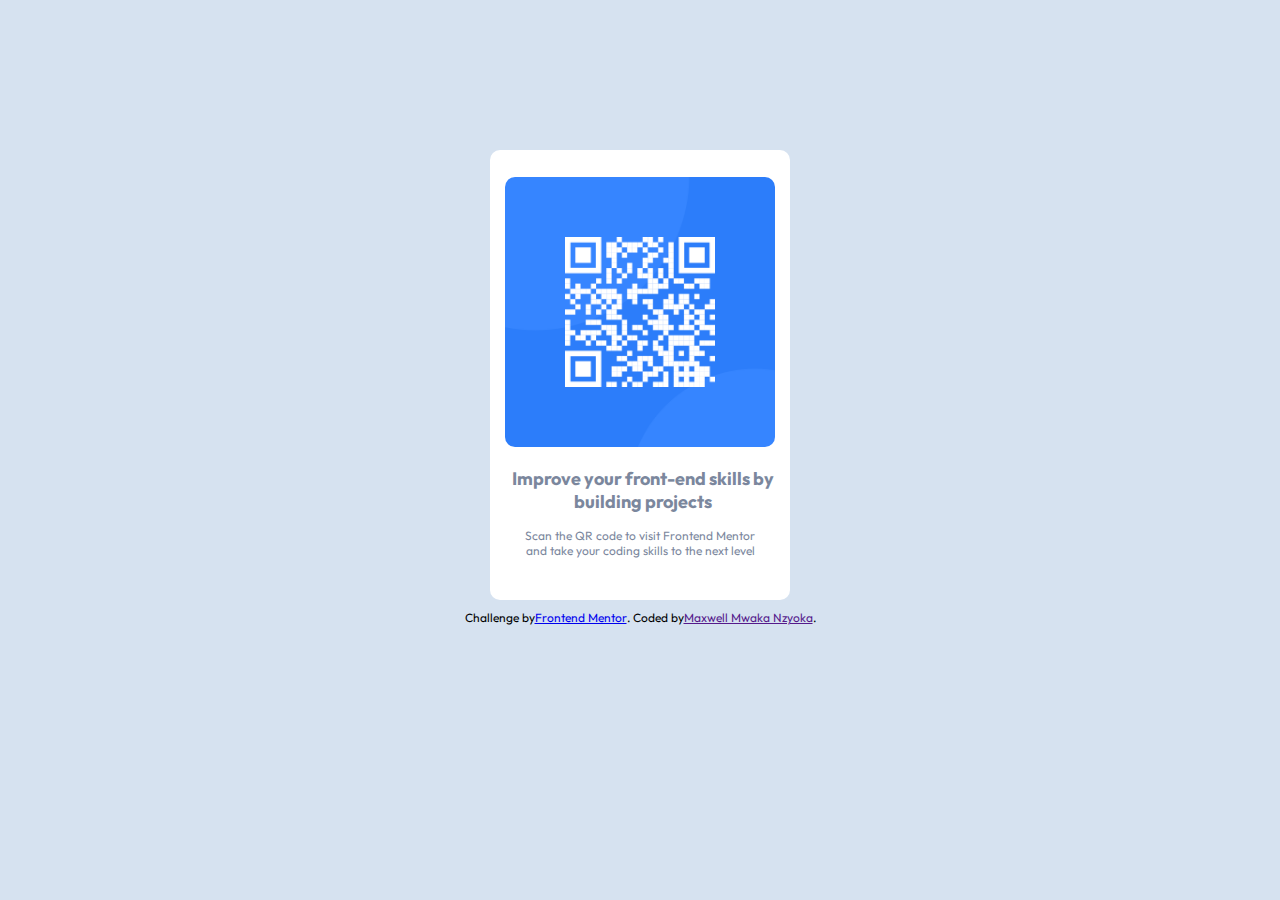
==== index.html @ 835aaf46 "Initial commit" ====
<!DOCTYPE html>
<html lang="en">
<head>
  <meta charset="UTF-8">
  <meta name="viewport" content="width=device-width, initial-scale=1.0">

  <link rel="icon" type="image/png" sizes="32x32" href="./images/favicon-32x32.png">

  <link rel="stylesheet" href="style.css">
  
  <title>Frontend Mentor | QR code component</title>

</head>
<body>
  <div class="container-card"> 
    <img src="images/image-qr-code.png" alt="" class="card-img">

    <h2 class="card-text">Improve your front-end skills by building projects</h2>

    <p class="card-paragraph">Scan the QR code to visit Frontend Mentor and take your coding skills to the next level</p>

  </div>

  <div class="attribution">

    Challenge by <a href="https://www.frontendmentor.io?ref=challenge" target="_blank">Frontend Mentor</a>.

    Coded by <a href="">Maxwell Mwaka Nzyoka</a>.

  </div>
</body>
</html>
---- style.css ----
@import url('https://fonts.googleapis.com/css2?family=Inter:wght@300;400;600&family=Outfit:wght@400;700&display=swap');
*{
    margin: 0;
    padding: 0;
    box-sizing: border-box
}
body{
    font-family: 'Outfit', sans-serif;
    font-size: 12px;
    background-color: hsl(212, 45%, 89%)
}
.container-card{
    display: flex;
    display: flex;
    flex-direction: column;
    justify-content: center;
    color: hsl(220, 15%, 55%);
    width: 300px;
    height: 450px;
    text-align: center;
    margin: 150px auto 0;
    padding: 15px;
    background-color: white;
    border-radius: 10px;
}
.card-img{
    border-radius: 10px;
    width: 100%;
}
.card-text{
    display: flex;
    text-align: center;
    padding: 20px 0 0 5px;
}
.card-text h2{
    font-weight: 700;
}
.card-paragraph{
    padding: 15px;
}
.attribution{
    display: flex;
    flex-direction: row;
    justify-content: center;
    margin: 10px;
}
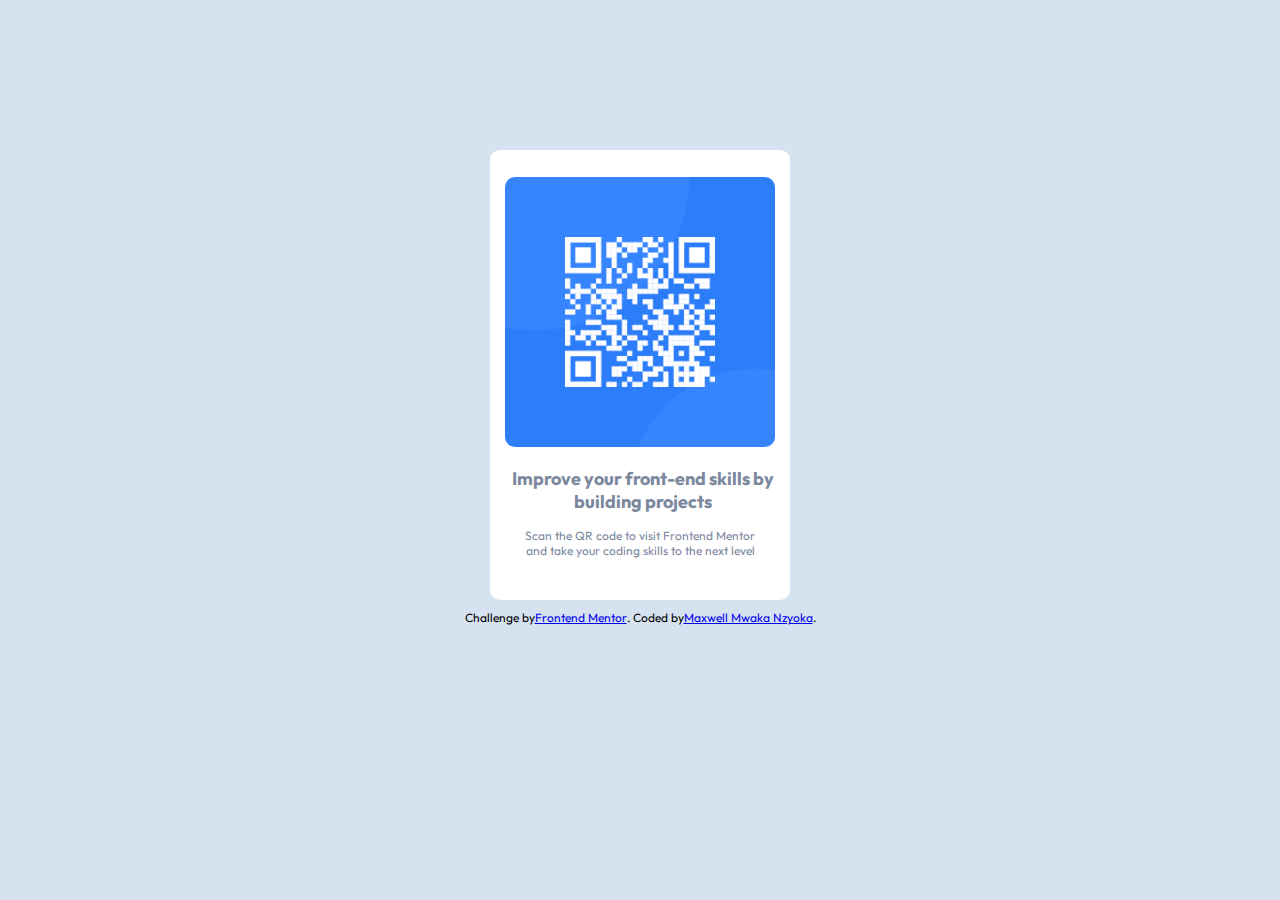
==== commit b332a512: "Update index.html" ====
--- a/index.html
+++ b/index.html
@@ -25,8 +25,8 @@
 
     Challenge by <a href="https://www.frontendmentor.io?ref=challenge" target="_blank">Frontend Mentor</a>.
 
-    Coded by <a href="">Maxwell Mwaka Nzyoka</a>.
+    Coded by <a href="https://github.com/Mwaka3">Maxwell Mwaka Nzyoka</a>.
 
   </div>
 </body>
-</html>+</html>
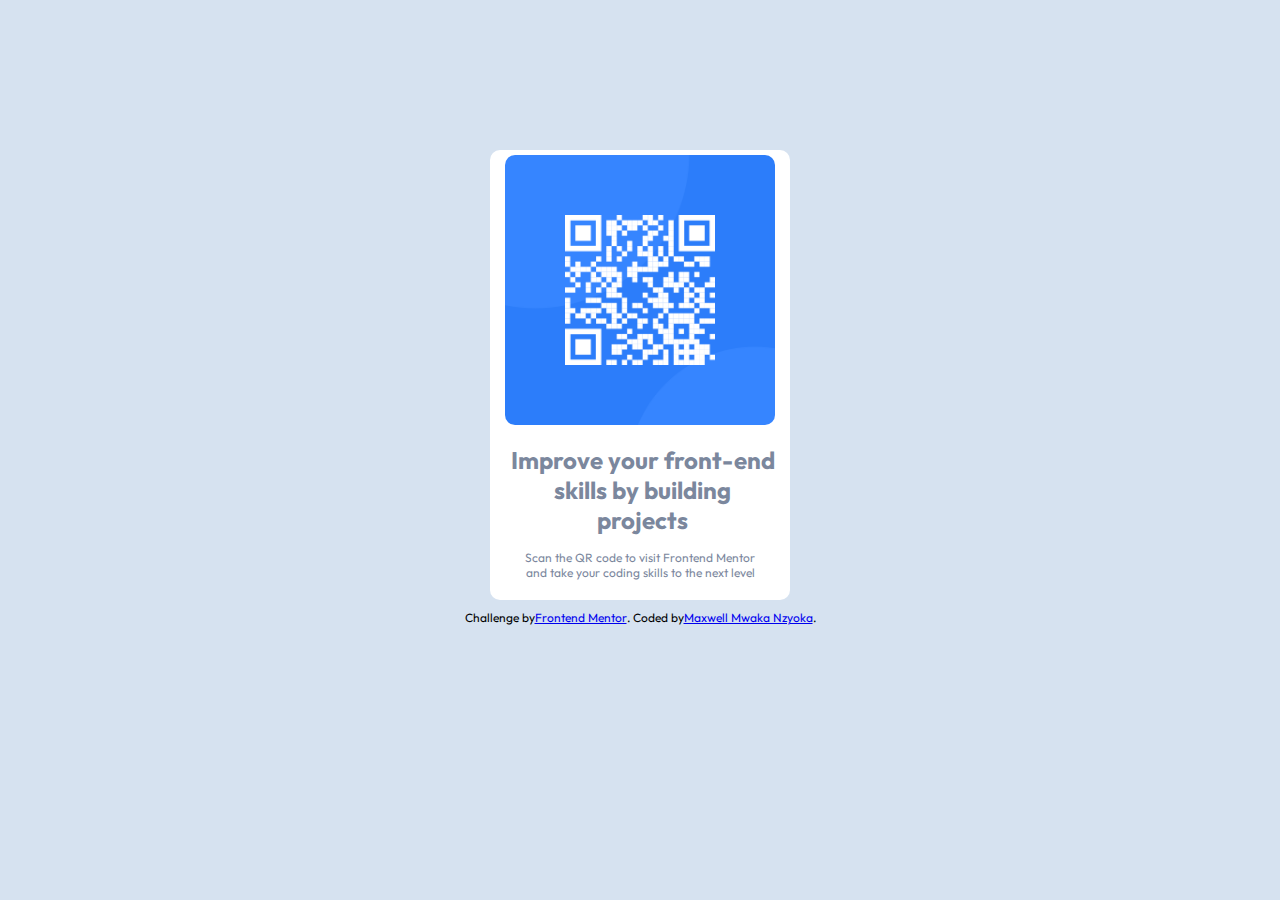
==== commit ceaf8911: "Update index.html" ====
--- a/index.html
+++ b/index.html
@@ -15,7 +15,7 @@
   <div class="container-card"> 
     <img src="images/image-qr-code.png" alt="" class="card-img">
 
-    <h2 class="card-text">Improve your front-end skills by building projects</h2>
+    <h1 class="card-text">Improve your front-end skills by building projects</h1>
 
     <p class="card-paragraph">Scan the QR code to visit Frontend Mentor and take your coding skills to the next level</p>
 
